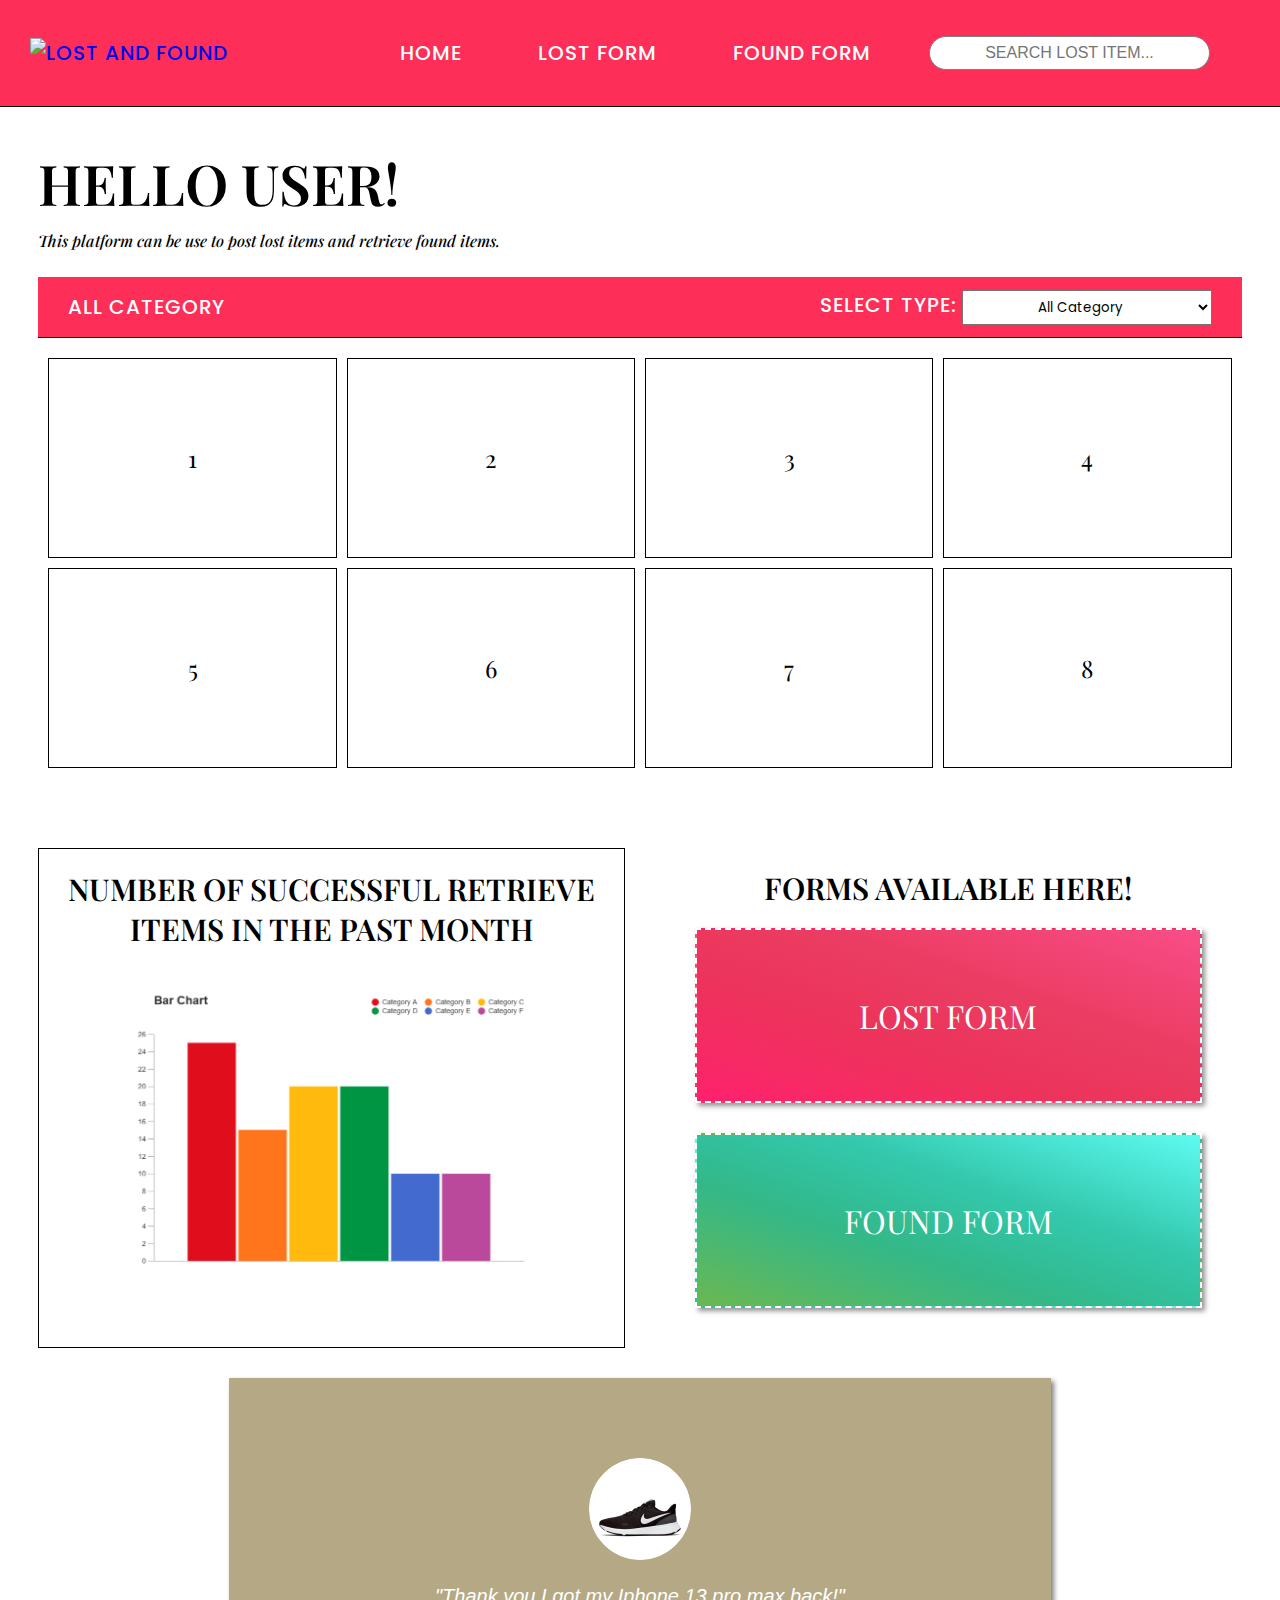
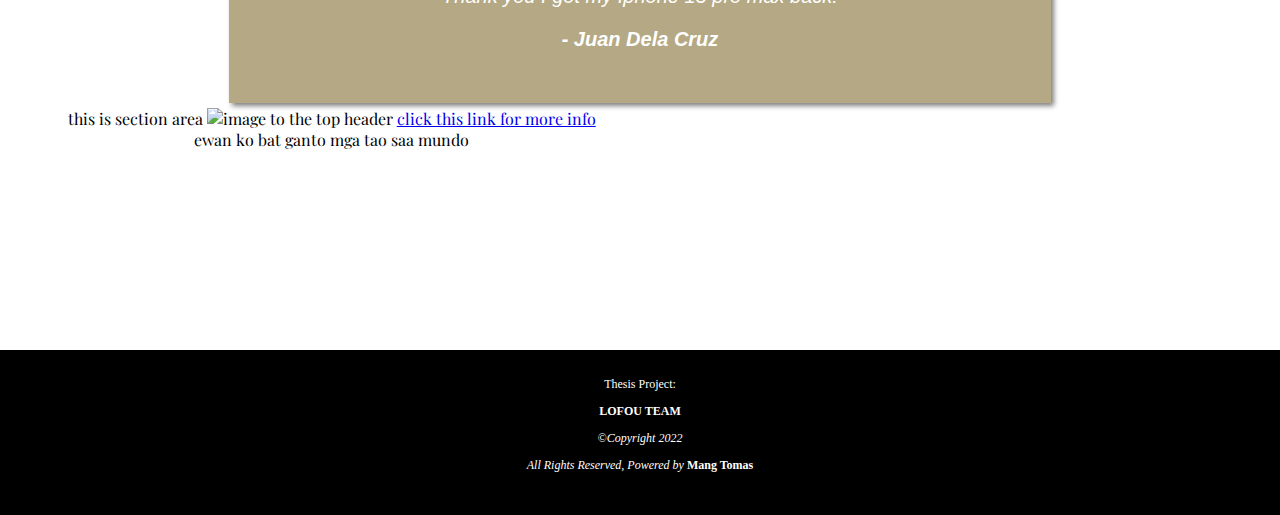
==== #1main-page/index.html @ 1e6552a8 "commit" ====
<!DOCTYPE html>
<html lang="en">
<head>
  <meta charset="UTF-8">
  <meta http-equiv="X-UA-Compatible" content="IE=edge">
  <meta name="viewport" content="width=device-width, initial-scale=1.0">
  <title>LoFou- Home</title>
  <link rel="icon" type="image/x-icon" href="./lofou-logo.svg">
  <link rel="stylesheet" href="./style.css">
</head>

<body>

  <!-- navigation bar + menu area -->
  <nav>
    <a href="./index.html"><img id="logo-header" src="./lofou-logo.svg" alt="lost and found logo"></a>
    <ul class="nav-header">
      <li class="btn active"> <a href="./index.html"></a>Home </li>
      <li class="btn"> <a href="#"></a>Lost Form </li>
      <li class="btn"> <a href="#"></a>Found Form </li>
      <input id="searchbar" type="text" placeholder="search lost item..." >
    </ul>
    <div id="menu-button"><i class="fa-solid fa-bars"></i></div>
  </nav>

  <!-- card container -->
  <main>
    <h1>Hello User!</h1>
    <h5>This platform can be use to post lost items and retrieve found items.</h5>

    <nav class="header-lost">
      <div>All Category</div>
      <div id="category-cont">
        
        <label for="category">Select Type:</label>
        <select name="category" id="category">
          <option value="items">All Category</option>
          <option value="device">Device</option>
          <option value="object">Object</option>
          <option value="animal">Animal</option>
          <option value="Person">Person</option>
        </select> 

      </div>
    </nav>

    <!-- lost cards -->
    <section class="card-section">
      <div>1</div>
      <div>2</div>
      <div>3</div>
      <div>4</div>
      <div>5</div>
      <div>6</div>
      <div>7</div>
      <div>8</div>

      <!-- <div class="cards">
        Object Name:
        Date Lost:
        Location Lost:
        Owner Note:
      </div> -->
    </section>

    <!-- graph area -->

    <div class="cont-below">
      <section class="graph">
        <h1>Number of successful retrieve items in the past month</h1>
        <img src="./basic-bar-graph.png" alt="graph image sample">
      </section>
  
      <!-- forms area -->
      <div class="forms">

        <!-- make this a button -->
        <h1>forms available here!</h1>
        <div id="lostf" ><a href="/da dawg works/submit.php"></a>lost form</div>
        <div id="foundf" ><a href="/da dawg works/retrieve.php"></a>found form</div>
      </div>
  
      <!-- feedback area -->
      <section class="feedback">  
        <img src="./nike-shoes.png" alt="sample feedback">
        <p>"Thank you I got my Iphone 13 pro max back!"</p> 
        <p><strong>- Juan Dela Cruz</strong> </p>
      </section>

      <!-- exam -->
      <div>this is section area
        <html>
          <img src="/#1main-page/nike-shoes.png" alt="image to the top header">
          <a href="#">click this link for more info</a>
          <div> ewan ko bat ganto mga tao saa mundo
            
          </div>
        </html>
      </div>
    </div>
  </main>
  

  



  <!-- icons used in the website is in here -->
  <script src="https://kit.fontawesome.com/c183617ac5.js" crossorigin="anonymous"></script>

</body>
<footer>
  <p>Thesis Project:</p>
    <p id="developers"><strong>LOFOU TEAM</strong></p>
    <p><em>&copy;Copyright 2022</em></p>
    <p><em>All Rights Reserved, Powered by </em><strong>Mang Tomas</strong></p>
</footer>
</html>
---- #1main-page/style.css ----
@import url('https://fonts.googleapis.com/css2?family=Poppins:wght@400;500;600;700&display=swap');
@import url('https://fonts.googleapis.com/css2?family=Playfair+Display:ital,wght@0,500;0,600;0,700;1,400;1,500;1,600;1,900&display=swap');
@import url("https://use.typekit.net/rzc7jrw.css");


body{
    margin: 0%;
    padding: 0%;
}

nav{
    background-color: rgb(253, 47, 88);
    display: flex;
    align-items: center;
    font-size: 1.25rem;
    font-weight: 500;
    text-transform: uppercase;
    font-family: 'Poppins', sans-serif;
    letter-spacing: 1px;
    color: white;
    white-space: nowrap;
    padding: 5px 30px;
    border-bottom: 1px solid black;
    
}

#logo-header{
    width: 200px;
    display: inline-block;
}

.nav-header{
    
    align-items: center;
    text-align: center;
    display: inline-flex;
    vertical-align: middle;
    padding: 8px 20px;
    justify-content: flex-end;
    width: 100%;
}

.nav-header li{
    display: inline-flex;
    padding: 5px 30px;
    margin: 0px 8px;
    border-radius: 40px; 
    transition: box-shadow .15s ease, background-color .15s ease, color .15s ease;
}

.nav-header li:hover{
    box-shadow: 3px 2px 4px gray;
    background-color: white;
    color: black;
    
}

#searchbar{
    border: 1px solid gray;
    border-radius: 30px;
    width: 275px;
    height: 30px;
    text-align: center;
    font-size: 1rem;
    margin-left: 20px;
    text-transform: uppercase;
}

#menu-button{
    margin-left: 20px;
    display: inline-block;
    align-items: center;
    text-align: center;
}

#menu-button i{
    font-size: 35px;
    animation-duration: 6s;
    animation-delay: 2s;
}

#menu-button i:active{
    transform: rotate(90deg);
    
}

/* main section ---------------------------------------------------*/


main{
    margin: 0 3%;
    align-items: center;
    font-family: 'Playfair Display', serif;
}

h1{
    font-size: 3.5rem;
    margin-bottom: 10px;
    font-weight: 600;
    text-transform: uppercase;
    
}

h5{     
    font-size: 1rem;
    font-weight: 500;
    font-style: italic;
    margin-top: 0px;
}

.header-lost{
    height: 50px;
    display: grid;
    grid-template-columns: repeat(2, 1fr);
    grid-template-rows: auto;
    margin-bottom: 10px;
}

.card-section{
    /* border: 1px solid black; */
    padding: 10px;
    /* background-color: rgba(233, 233, 233, 0.747); */
    display: grid;
    grid-template-columns: repeat(4, 1fr);
    grid-template-rows: repeat(2, 200px);
    grid-gap: 10px;
    margin-bottom: 70px;
    overflow: scroll;
    scroll-behavior: smooth;
}

.card-section div{
    border: 1px solid black;
    display: flex;
    align-items: center;
    justify-content: center;
    font-size: 1.5rem;
    background-color: white;
    
}


#category-cont{
    justify-self: end;
}
#category{
    height: 35px;
    width: 250px;
    min-width: 100px;
    font-family: 'Poppins', sans-serif;
    text-align: center;
}


/* graph */


.cont-below{
    display: grid;
    grid-template-columns: repeat(2, 2fr);
    grid-template-rows: 500px 300px;
    grid-gap: 30px;
    margin-bottom: 100px;
    text-align: center;
    
}

.feedback{
    grid-column: 1 / -1;
}

.graph{
    display: block;
    border: 1px solid black;
}
.graph h1, .forms h1{
    display: block;
    align-items: center;
    text-align: center;
    font-size: 30px;
    padding: 10px 25px;
    margin-top: 10px;
}
.graph img{
    display: inline-flex;
    justify-content: center;
    align-items: center;
    width: 450px;
    
}

.forms{
    display: grid;
    grid-template-columns: 1fr;
    grid-template-rows: 50px 2fr 2fr;
    grid-gap: 30px;
    padding: 40px;
    padding-top: 0;
}

.forms div{
    border: 2px dashed white;
    display: flex;
    align-items: center;
    justify-content: center;
    text-transform: uppercase;
    font-size: 2rem;
    box-shadow: 3px 3px 5px rgba(116, 116, 116, 0.781);
}

#lostf{
    background-image: linear-gradient(to right top, #ff206e, #fa2669, #f62b64, #f12f5f, #ec335b, #ec365e, #eb3a60, #eb3d63, #ef416c, #f24576, #f5497f, #f84e89);
    color: white;
}

#foundf{
    background-image: linear-gradient(to right top, #6bb750, #5db85f, #4eb86e, #41b87b, #34b888, #32bd95, #32c3a1, #34c8ad, #3ed5be, #48e1cf, #53eee0, #5ffbf1);
    color: white;
}


.feedback{
    display: block;
    grid-template: repeat(3, 1fr) / repeat(1, 1fr);
    font-size: 1.25rem;
    font-family: Arial, Helvetica, sans-serif;
    font-style: italic;
    padding: 80px 50px;
    align-items: center;
    text-align: center;
    justify-content: center;
    width: 60%;
    height: 55%;
    margin: auto;
    color: white;
    background-color: rgb(180, 169, 132);
    box-shadow: 3px 3px 5px grey;

}

.feedback img{
    width: 100px;
    border-radius: 50%;
    border: 1px solid rgb(255, 255, 255);
    background-color: white;
    align-items: center;
    object-fit: contain;
}







/* Footer area */


footer{
    margin-top: 200px;
    padding-top: 15px;
    background-color: black;
    width: 100%;
    height: 150px;
    display: block;
    text-align: center;
    color: white;
    font-size: 12px;
    bottom: 0;

}

    
    





@media (max-width:1240px) {
    .nav-header li{
        font-size: 1.25rem;
        padding: 7px 15px;
        
    }

    #searchbar{
        width: 250px;
    }
}

@media (max-width:1060px) {
    .nav-header li{
        font-size: 1rem;
        padding: 7px 15px;
        
    }

    #searchbar{
        width: 250px;
    }

    
}

@media (max-width:1010px) {
    nav{
        padding-left: 5px;
    }

    #logo-header{
        width: 160px;
        display: inline-block;
    }
    
    .card-section{
        grid-template-columns: 2fr 2fr 2fr;
        
    }

    .nav-header li{
        font-size: 1rem;
        padding: 7px 10px;
        margin: 0px 3px;
        
    }

    #searchbar{
        margin-left: 15px;
        width: 175px;
        height: 20px;
        font-size: .9rem;
    }

    #menu-button i{
        font-size: 30px;
    }
}

@media (max-width:805px) {
    .nav-header li{
        font-size: .9rem;
        padding: 7px 10px;
        margin: 0px 3px;
        
    }
    #logo-header{
        width: 150px;
        display: inline-block;
    }

    .card-section{
        grid-template-columns: 2fr 2fr;
        grid-template-rows: 175px 175px 175px 175px;
    }
}
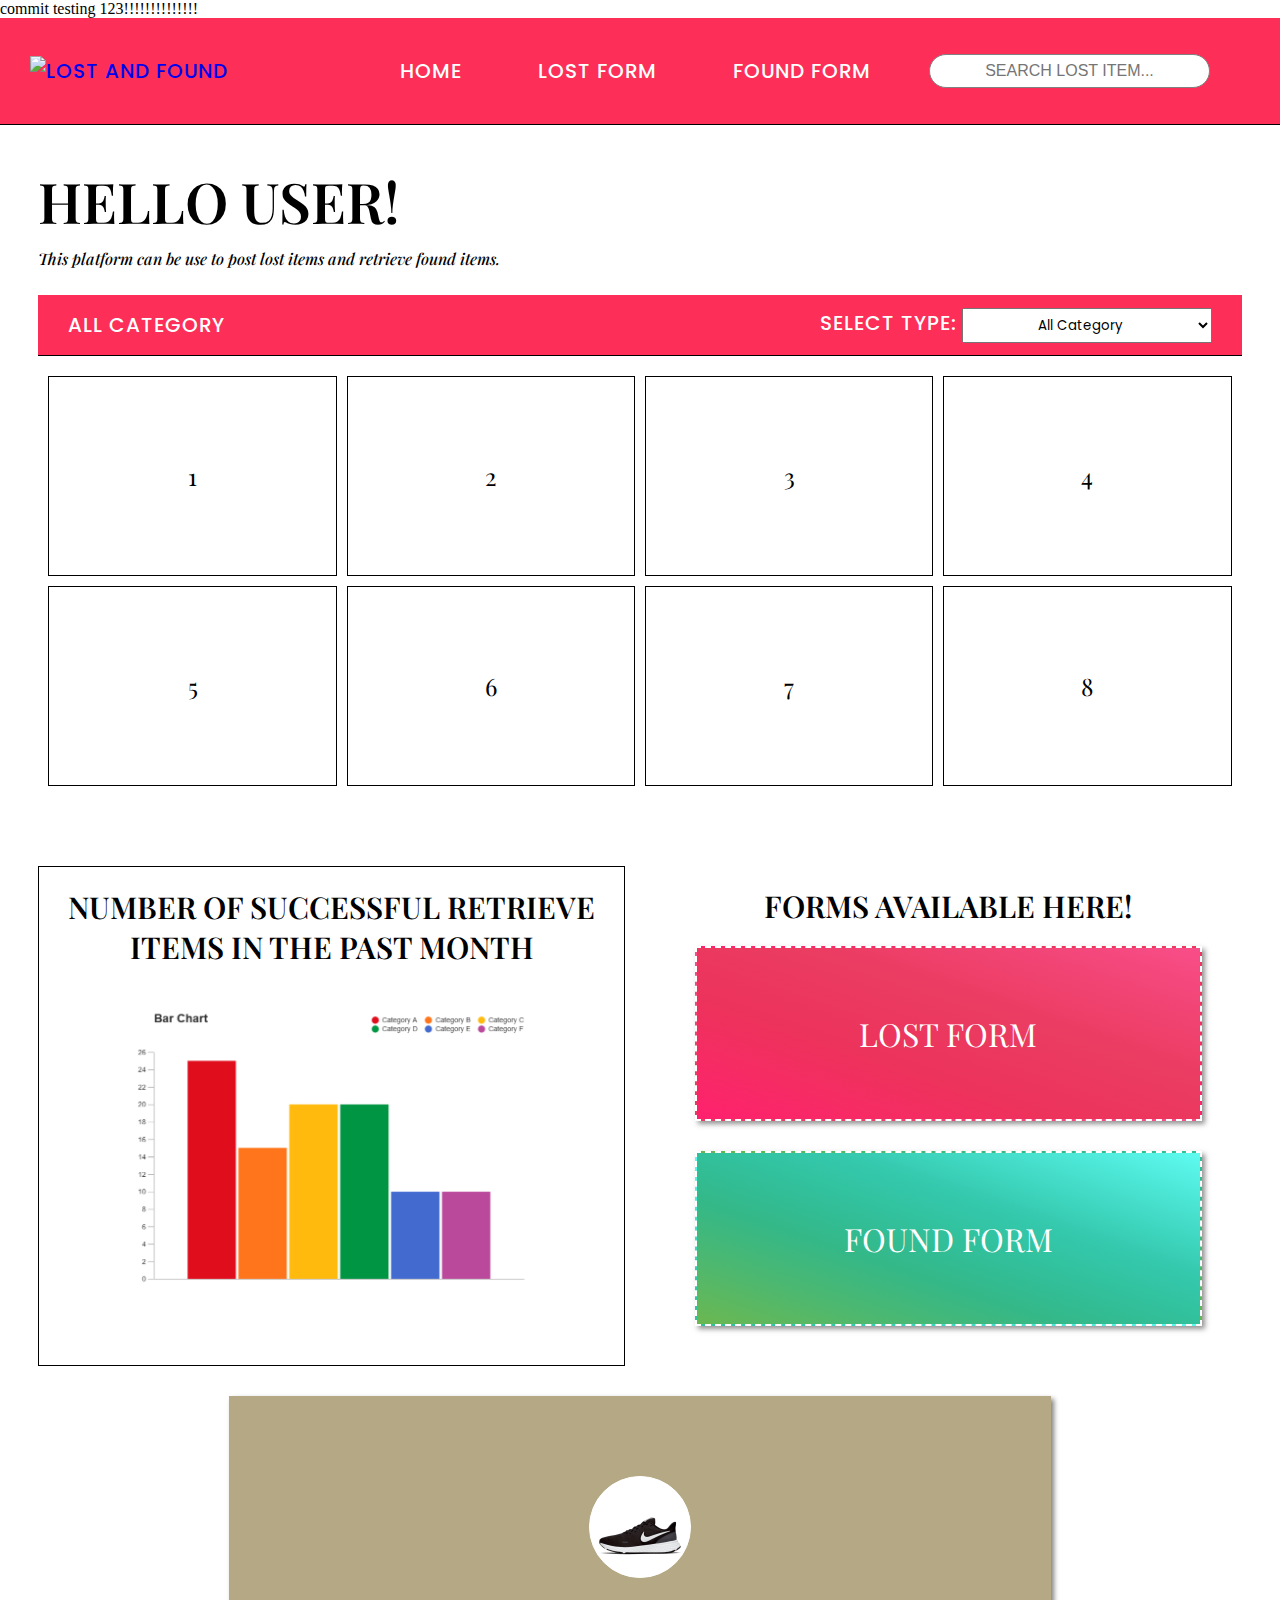
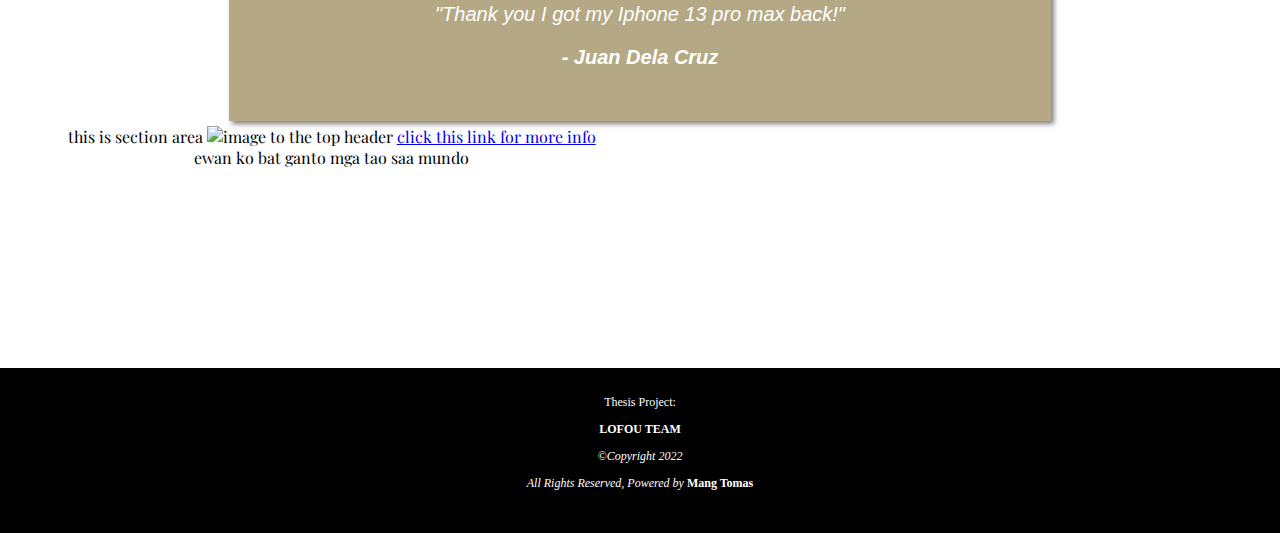
==== commit 174a8c75: "init" ====
--- a/#1main-page/index.html
+++ b/#1main-page/index.html
@@ -9,6 +9,7 @@
   <link rel="stylesheet" href="./style.css">
 </head>
 
+commit testing 123!!!!!!!!!!!!!!
 <body>
 
   <!-- navigation bar + menu area -->
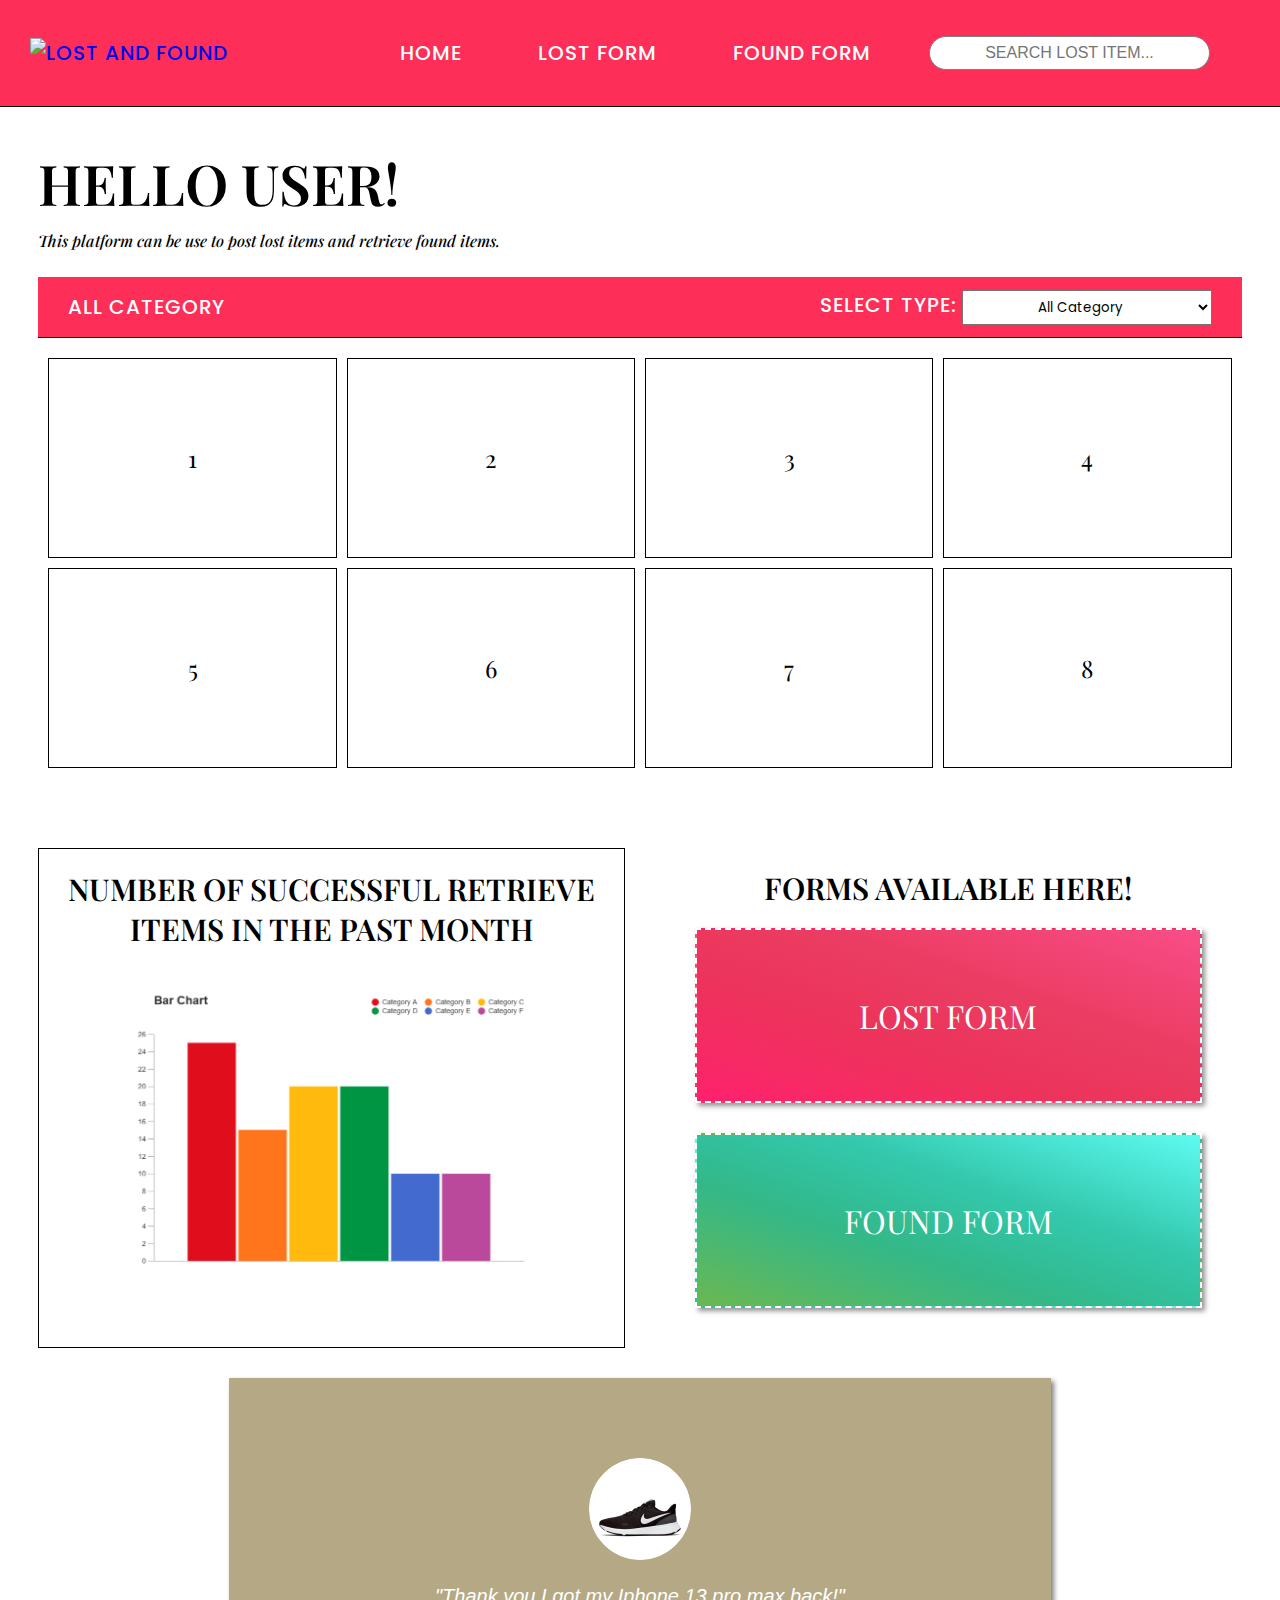
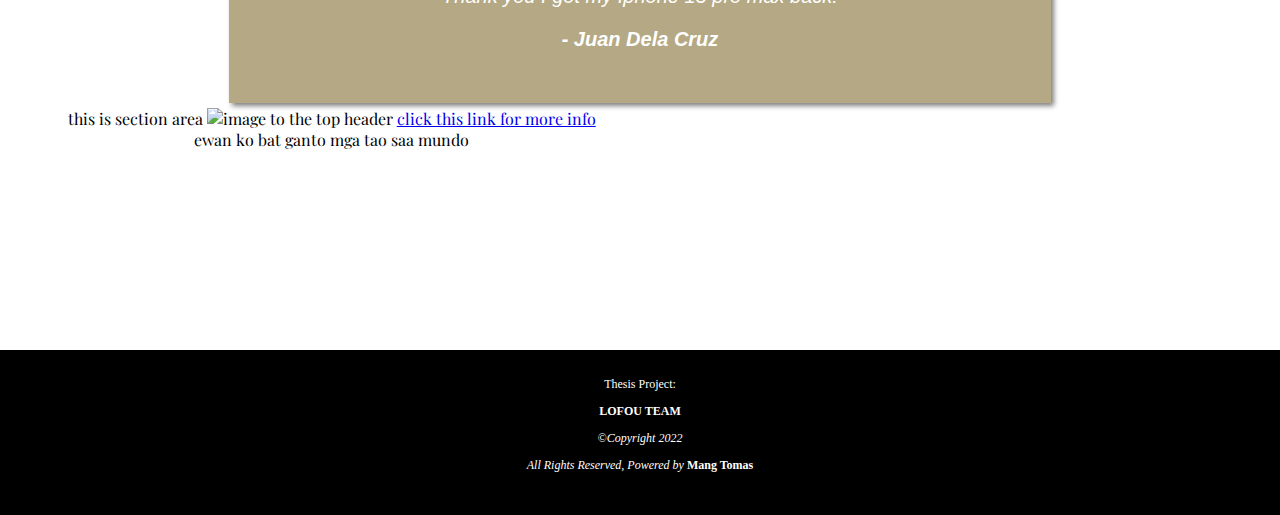
==== commit 35e5269c: "init" ====
--- a/#1main-page/index.html
+++ b/#1main-page/index.html
@@ -9,7 +9,6 @@
   <link rel="stylesheet" href="./style.css">
 </head>
 
-commit testing 123!!!!!!!!!!!!!!
 <body>
 
   <!-- navigation bar + menu area -->
